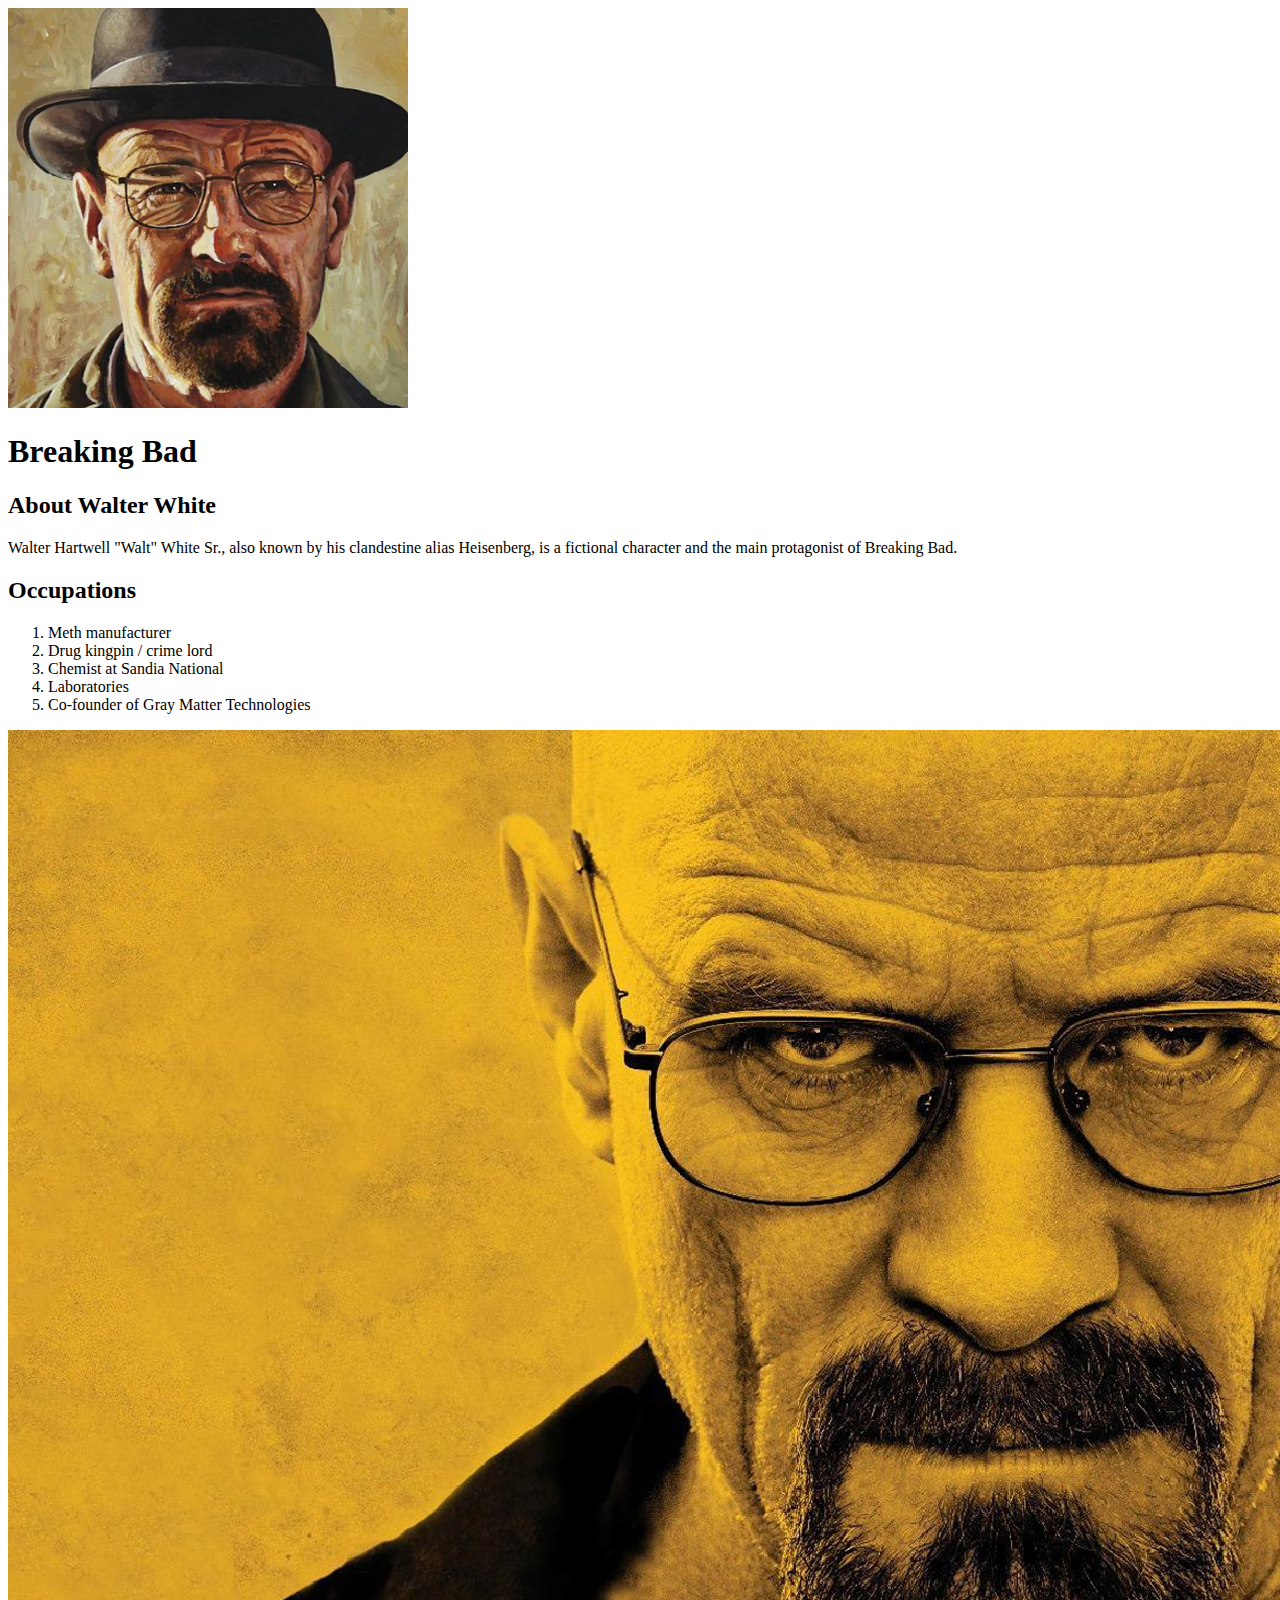
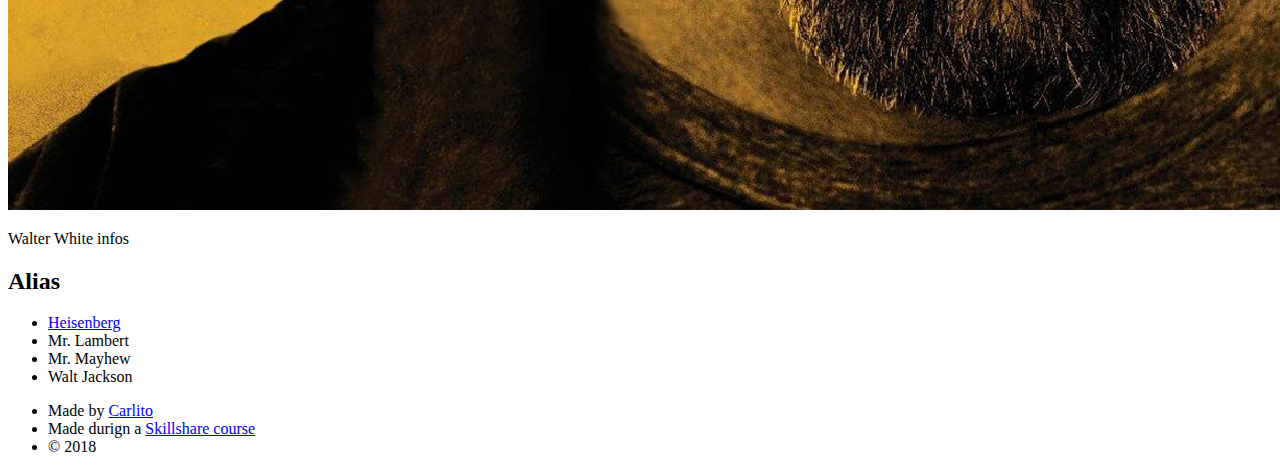
==== index.html @ e29174d9 "Worked on html layout" ====
<!DOCTYPE html>
<html>
    <head>
        <title>
            Breaking Bad
        </title>
        <link rel="stylesheet" type"text/css" href="css/hero.css"
    </head>
    <body>
        <div class="wrapper">
            <header>
                <img src="img/profile.jpg">
                <h1>Breaking Bad</h1>
            </header>
            <div class="content">
                <h2>About Walter White</h2>
                <p>Walter Hartwell "Walt" White Sr., also known by his clandestine alias Heisenberg, is a fictional 
                character and the main protagonist of Breaking Bad. </p>
                <h2>Occupations</h2>
                <ol>
                    <li>Meth manufacturer</li>
                    <li>Drug kingpin / crime lord</li>
                    <li>Chemist at Sandia National </li>
                    <li>Laboratories</li>
                    <li>Co-founder of Gray Matter Technologies</li>
                </ol>
                <img class="big-image" src="img/big-image.jpg">
                <p class="caption">Walter White infos</p>
                <h2>Alias</h2>
                <ul>
                    <li><a href="https://en.wikipedia.org/wiki/Werner_Heisenberg" target="_blank"
                    title="Who was Heisenberg">Heisenberg</a></li>
                    <li>Mr. Lambert</li>
                    <li>Mr. Mayhew</li>
                    <li>Walt Jackson</li>
                </ul>
                </div>
            <footer>
                <ul>
                    <li>Made by <a href="https://twitter.com/giorgi_carlo" target="_blank"
                        title="Follow me on Twitter">Carlito</a></li>
                    <li>Made durign a <a href="https://www.skillshare.com/classes/Hand-Coding-Your-First-Website-HTML-and-CSS-Basics/1483893097?via=custom-list
                        " target="_blank" title="Online Courses">Skillshare course</a></li>
                    <li>&copy; 2018</li>
                    
                </ul>
            </footer>
        </div>

    </body>
</html>
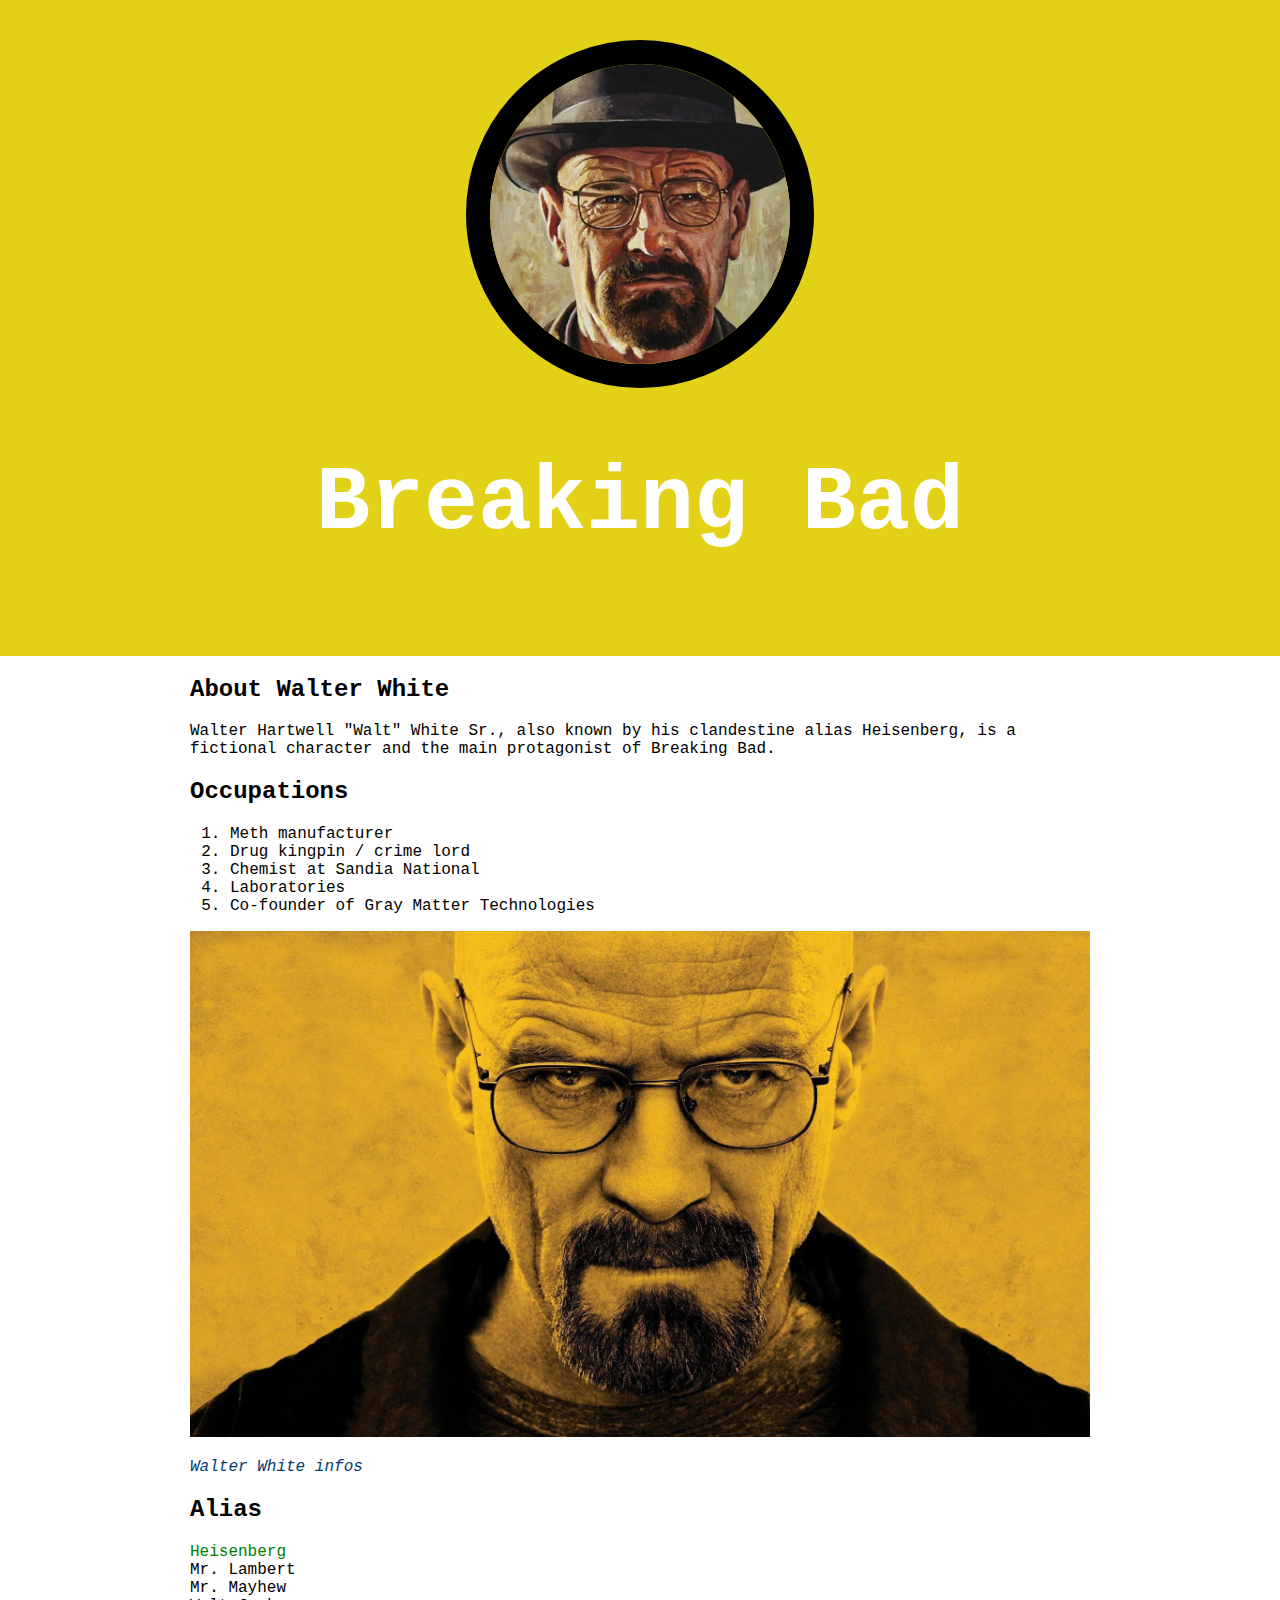
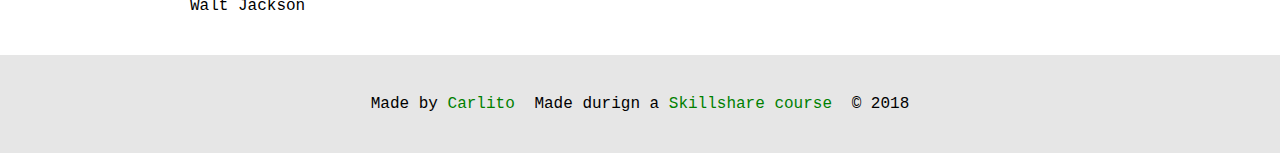
==== commit 7d3d2807: "html css first commint character page" ====
--- a/index.html
+++ b/index.html
@@ -7,6 +7,7 @@
         <link rel="stylesheet" type"text/css" href="css/hero.css"
     </head>
     <body>
+        <!--Comments-->
         <div class="wrapper">
             <header>
                 <img src="img/profile.jpg">
--- a/css/hero.css
+++ b/css/hero.css
@@ -0,0 +1,69 @@
+html, body{
+    font-family: 'Courier New', Courier, monospace;
+    
+    margin: 0;
+}
+
+header{
+    background-color:#e2d116;
+    padding: 40px;
+    text-align: center;
+}
+
+h1{
+    font-size: 90px;
+    color: #ffffff;
+
+}
+
+header img{
+    border-radius: 174px;
+    width: 300px;
+    border: 24px solid black;
+    
+
+}
+
+.content{
+    max-width: 900px;
+    margin: 0 auto;
+    padding: 0 20px;
+}
+
+img.big-image{
+    max-width: 100%;
+}
+
+p.caption{
+    font-size: 16px;
+    color: rgb(4, 57, 117);
+    font-style: italic;
+}
+
+ul{
+    list-style: none;
+    padding: 0;
+    margin: 0;
+}
+
+a{
+    color: green;
+    text-decoration: none;
+}
+
+footer{
+    padding: 40px 20px;
+    background-color: #e6e6e6;
+    margin-top: 40px;
+
+}
+
+    footer ul{
+    text-align: center;
+}
+
+
+footer ul li{
+    display: inline-block;
+    margin: 0 5px;
+}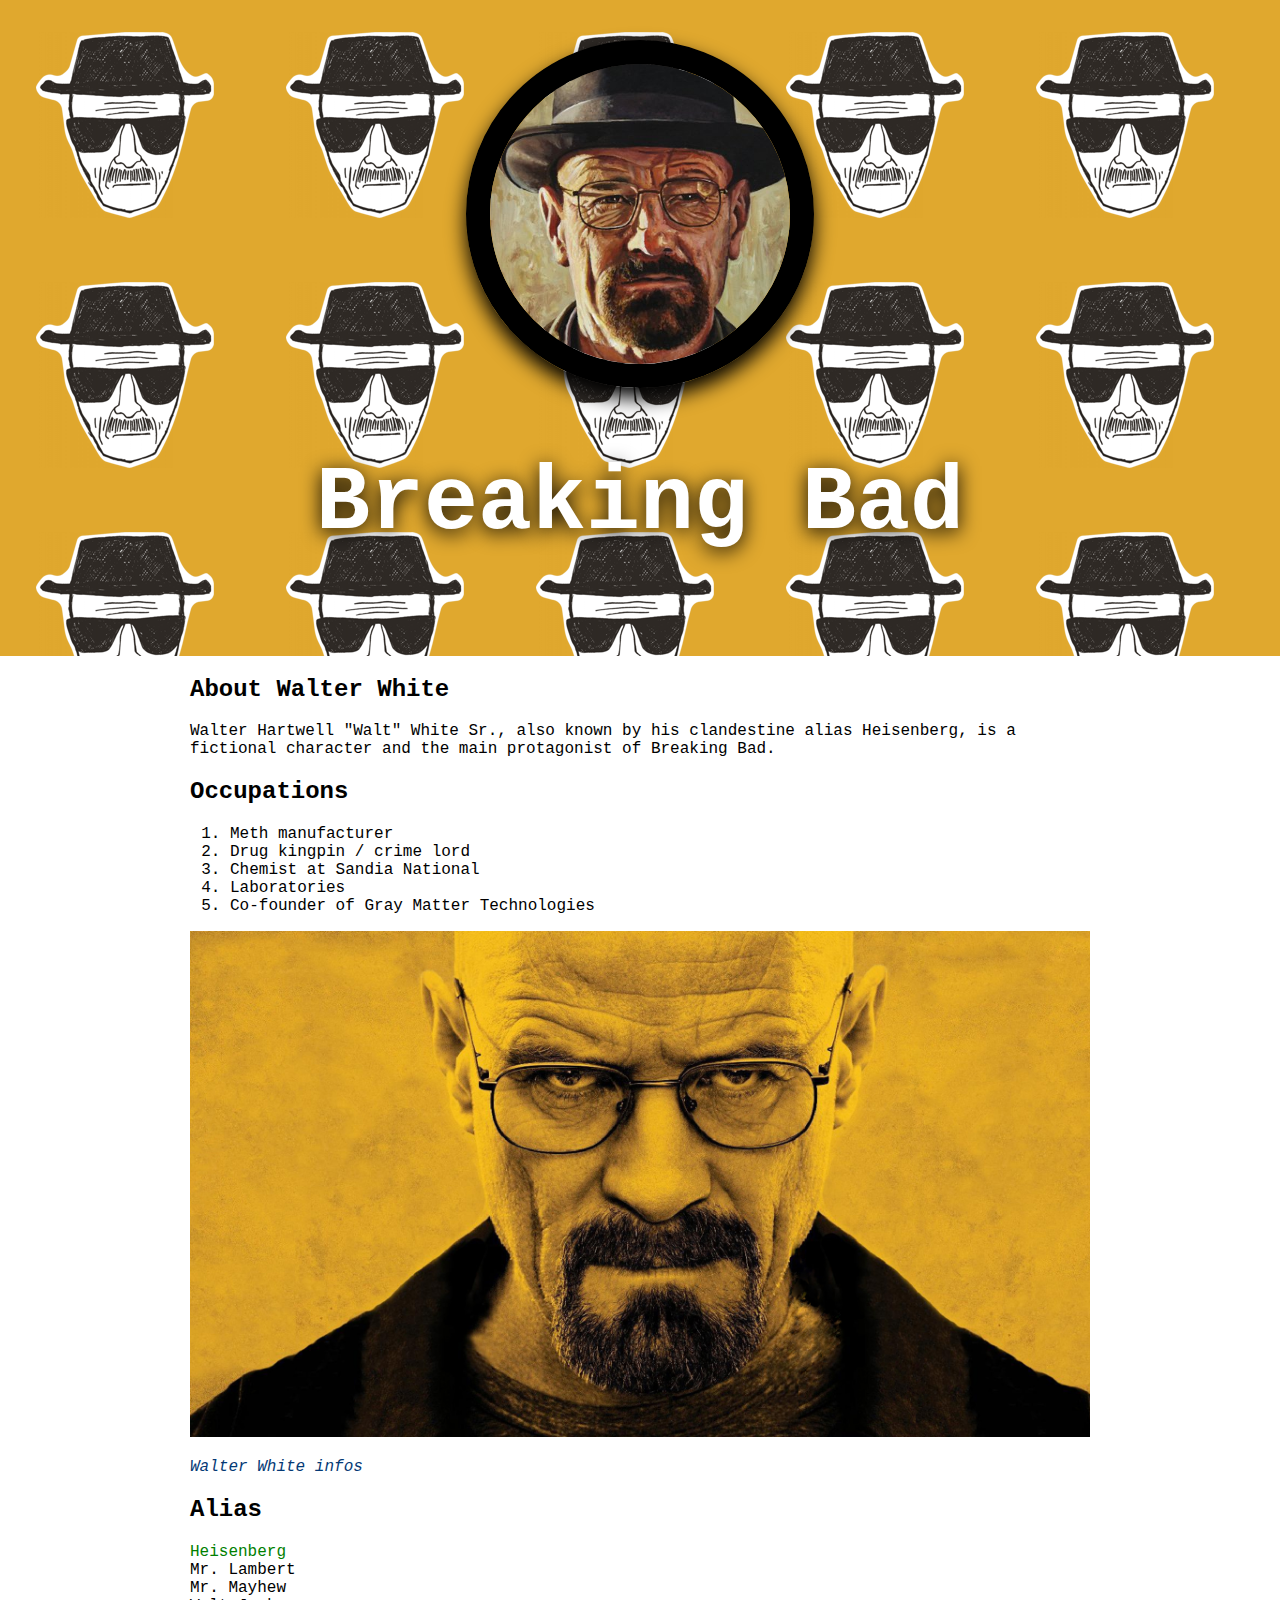
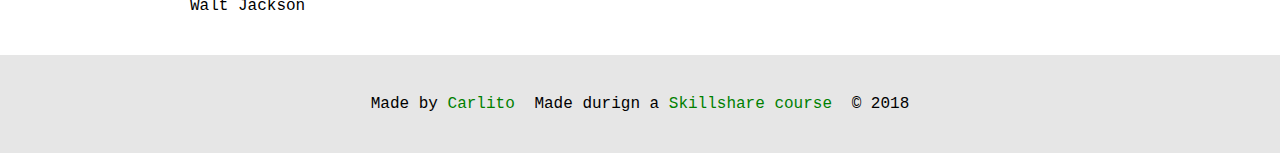
==== commit cb3b5734: "played around with css" ====
--- a/index.html
+++ b/index.html
@@ -4,7 +4,7 @@
         <title>
             Breaking Bad
         </title>
-        <link rel="stylesheet" type"text/css" href="css/hero.css"
+        <link rel="stylesheet" type"text/css" href="css/hero 2.css"
     </head>
     <body>
         <!--Comments-->
--- a/css/hero 2.css
+++ b/css/hero 2.css
@@ -0,0 +1,73 @@
+html, body{
+    font-family: 'Courier New', Courier, monospace;
+    
+    margin: 0;
+}
+
+header{
+    background-color:#E0A82E;
+    padding: 40px;
+    text-align: center;
+    background-image: url('../img/avatar.png');
+    background-repeat: repeat;
+}
+
+h1{
+    font-size: 90px;
+    color: #ffffff;
+    text-shadow: 0 4px 20px black;
+
+}
+
+header img{
+    border-radius: 174px;
+    width: 300px;
+    border: 24px solid black;
+    box-shadow: 0 10px 20px black;
+    
+
+}
+
+.content{
+    max-width: 900px;
+    margin: 0 auto;
+    padding: 0 20px;
+}
+
+img.big-image{
+    max-width: 100%;
+}
+
+p.caption{
+    font-size: 16px;
+    color: rgb(4, 57, 117);
+    font-style: italic;
+}
+
+ul{
+    list-style: none;
+    padding: 0;
+    margin: 0;
+}
+
+a{
+    color: green;
+    text-decoration: none;
+}
+
+footer{
+    padding: 40px 20px;
+    background-color: #e6e6e6;
+    margin-top: 40px;
+
+}
+
+    footer ul{
+    text-align: center;
+}
+
+
+footer ul li{
+    display: inline-block;
+    margin: 0 5px;
+}